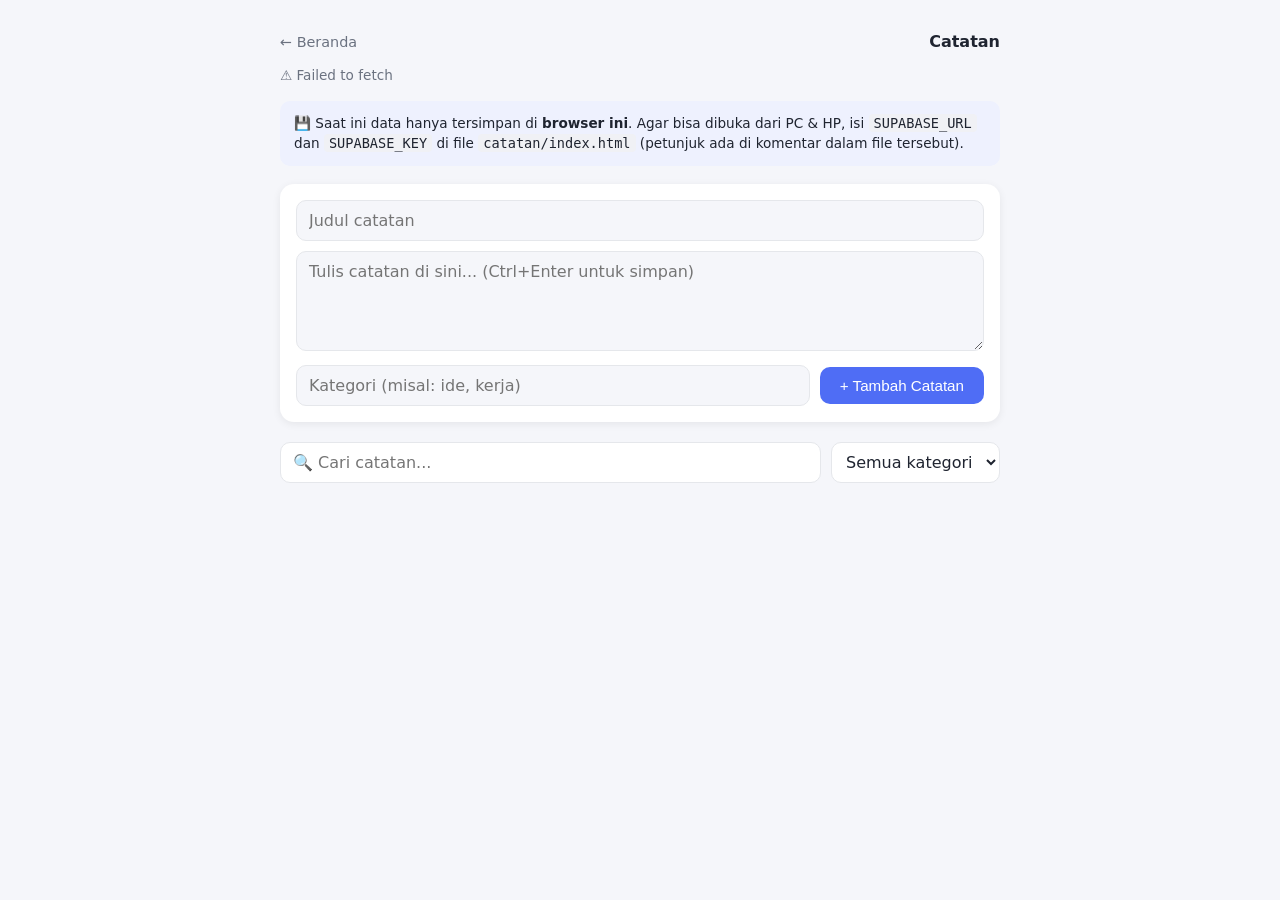
==== catatan/index.html @ 4d9b043c "Initial commit" ====
<!DOCTYPE html>
<html lang="id">
<head>
  <meta charset="UTF-8">
  <meta name="viewport" content="width=device-width, initial-scale=1.0">
  <title>Catatan</title>
  <style>
    :root {
      --bg: #f5f6fa; --card: #fff; --text: #1f2430; --muted: #6b7280;
      --accent: #4f6df5; --accent-soft: #eef1fe; --danger: #e5484d;
      --border: #e5e7eb; --chip: #f0f1f5;
    }
    @media (prefers-color-scheme: dark) {
      :root { --bg: #12141a; --card: #1c1f27; --text: #e8eaf0; --muted: #9aa1af;
        --accent: #7d93ff; --accent-soft: #232a45; --danger: #ff6369;
        --border: #2b2f3a; --chip: #262a34; }
    }
    * { box-sizing: border-box; margin: 0; padding: 0; }
    body {
      font-family: system-ui, sans-serif; background: var(--bg); color: var(--text);
      min-height: 100vh; padding: 32px 20px;
    }
    .wrap { max-width: 720px; margin: 0 auto; }
    .top { display: flex; justify-content: space-between; align-items: center; margin-bottom: 16px; }
    .top a { color: var(--muted); text-decoration: none; font-size: .9rem; }
    .subjudul { color: var(--muted); font-size: .85rem; margin-bottom: 18px; }

    .banner {
      background: var(--accent-soft); border-radius: 10px; padding: 12px 14px;
      font-size: .85rem; color: var(--text); margin-bottom: 18px; line-height: 1.5;
    }
    .banner.ok { display: none; }
    .banner code { background: var(--chip); border-radius: 4px; padding: 1px 5px; }

    form { background: var(--card); border-radius: 14px; padding: 16px;
      box-shadow: 0 2px 8px rgba(0,0,0,.07); margin-bottom: 20px; }
    input[type="text"], textarea {
      width: 100%; border: 1px solid var(--border); border-radius: 10px;
      padding: 10px 12px; font: inherit; background: var(--bg); color: var(--text);
    }
    textarea { min-height: 100px; resize: vertical; margin-top: 10px; }
    input:focus, textarea:focus { outline: 2px solid var(--accent); }
    .baris { display: flex; gap: 10px; align-items: center; margin-top: 10px; flex-wrap: wrap; }
    .baris input[type="text"] { flex: 1; min-width: 140px; }
    @media (max-width: 560px) {
      .baris input[type="text"] { flex-basis: 100%; }
      body { padding: 24px 14px; }
    }
    .tombol {
      border: none; background: var(--accent); color: #fff; padding: 10px 20px;
      border-radius: 10px; font-size: .95rem; cursor: pointer;
    }
    .tombol.batal { background: var(--chip); color: var(--text); }
    .tombol.bahaya { background: var(--danger); }

    .toolbar { display: flex; gap: 10px; margin-bottom: 14px; flex-wrap: wrap; }
    .toolbar input[type="search"] {
      flex: 1; min-width: 160px; border: 1px solid var(--border); border-radius: 10px;
      padding: 9px 12px; font: inherit; background: var(--card); color: var(--text);
    }
    .toolbar select {
      border: 1px solid var(--border); border-radius: 10px; padding: 9px 10px;
      font: inherit; background: var(--card); color: var(--text);
    }

    .chip {
      display: inline-block; background: var(--chip); color: var(--muted);
      border-radius: 999px; padding: 2px 10px; font-size: .75rem;
    }
    .chip.accent { background: var(--accent-soft); color: var(--accent); }

    .catatan {
      background: var(--card); border-radius: 14px; padding: 14px 16px;
      box-shadow: 0 2px 8px rgba(0,0,0,.07); margin-bottom: 12px;
    }
    .catatan.pinned { border: 1px solid var(--accent); }
    .kepala { display: flex; align-items: center; gap: 8px; margin-bottom: 6px; }
    .kepala h3 { flex: 1; font-size: 1rem; word-break: break-word; }
    .pin {
      border: none; background: none; cursor: pointer; font-size: 1.1rem;
      opacity: .45; padding: 2px 4px;
    }
    .pin.aktif { opacity: 1; }
    .isi { white-space: pre-wrap; word-break: break-word; font-size: .95rem; line-height: 1.5; }
    .kaki { display: flex; align-items: center; gap: 8px; margin-top: 10px; flex-wrap: wrap; }
    .kaki .tanggal { color: var(--muted); font-size: .75rem; flex: 1; }
    .aksi {
      border: none; background: var(--accent-soft); border-radius: 8px;
      padding: 4px 10px; cursor: pointer; font-size: .8rem; color: var(--text);
    }
    .aksi.hapus { color: var(--danger); }
    .kosong { color: var(--muted); text-align: center; margin-top: 24px; }
  </style>
</head>
<body>
  <div class="wrap">
    <div class="top"><a href="../">← Beranda</a><strong>Catatan</strong></div>
    <p class="subjudul" id="status">Memuat…</p>

    <div class="banner" id="banner">
      💾 Saat ini data hanya tersimpan di <b>browser ini</b>. Agar bisa dibuka dari PC &amp; HP,
      isi <code>SUPABASE_URL</code> dan <code>SUPABASE_KEY</code> di file
      <code>catatan/index.html</code> (petunjuk ada di komentar dalam file tersebut).
    </div>

    <form id="form" autocomplete="off">
      <input type="text" id="judul" placeholder="Judul catatan" maxlength="120">
      <textarea id="isi" placeholder="Tulis catatan di sini... (Ctrl+Enter untuk simpan)"></textarea>
      <div class="baris">
        <input type="text" id="kategori" placeholder="Kategori (misal: ide, kerja)" maxlength="40" list="daftar-kategori">
        <datalist id="daftar-kategori"></datalist>
        <button type="submit" class="tombol" id="btn-simpan">+ Tambah Catatan</button>
        <button type="button" class="tombol batal" id="btn-batal" hidden>Batal</button>
      </div>
    </form>

    <div class="toolbar">
      <input type="search" id="cari" placeholder="🔍 Cari catatan...">
      <select id="filter">
        <option value="">Semua kategori</option>
      </select>
    </div>

    <div id="daftar"></div>
  </div>

  <script>
    // ============================================================
    // MODE 1: localStorage (default) — data tersimpan di browser ini saja.
    // MODE 2: Supabase (opsional) — data tersimpan online, bisa diakses
    //         dari PC maupun HP di mana saja. Cara mengaktifkan:
    //         1. Daftar gratis di https://supabase.com, buat project
    //         2. Di SQL Editor Supabase, jalankan:
    //              create table catatan (
    //                id bigint generated always as identity primary key,
    //                judul text not null default '',
    //                isi text not null default '',
    //                kategori text not null default '',
    //                pinned boolean not null default false,
    //                created_at timestamptz not null default now(),
    //                updated_at timestamptz not null default now()
    //              );
    //              alter table catatan enable row level security;
    //              create policy "akses publik" on catatan
    //                for all using (true) with check (true);
    //         3. Ambil Project URL & anon key dari Settings > API,
    //            lalu isi SUPABASE_URL dan SUPABASE_KEY di bawah ini.
    //            (anon key aman dipakai di frontend karena tabel dilindungi
    //             RLS dengan policy di atas; jika ingin privat, hubungkan
    //             Supabase Auth terlebih dahulu.)
    // ============================================================
    const SUPABASE_URL = "https://vzsuyegzqudmywklvlaz.supabase.co";  // contoh: "https://xxxx.supabase.co"
    const SUPABASE_KEY = "eyJhbGciOiJIUzI1NiIsInR5cCI6IkpXVCJ9.eyJpc3MiOiJzdXBhYmFzZSIsInJlZiI6InZ6c3V5ZWd6cXVkbXl3a2x2bGF6Iiwicm9sZSI6ImFub24iLCJpYXQiOjE3ODgyMzc5NTAsImV4cCI6MjEwMzgxMzk1MH0.cGbhKIl5fYw_duVjzwoSVqbR8RpzVbxb6B2xYNUKu0g";  // anon public key

    const pakaiSupabase = SUPABASE_URL !== "" && SUPABASE_KEY !== "";
    const KUNCI_LOKAL = "catatan";

    let catatan = [];      // semua catatan
    let editId = null;     // id catatan yang sedang diedit (null = mode tambah)

    // ---------- Penyimpanan ----------
    async function muat() {
      if (pakaiSupabase) {
        const res = await fetch(`${SUPABASE_URL}/rest/v1/catatan?select=*&order=pinned.desc,updated_at.desc`, {
          headers: { apikey: SUPABASE_KEY, Authorization: `Bearer ${SUPABASE_KEY}` },
        });
        if (!res.ok) throw new Error("Gagal memuat dari Supabase: " + res.status);
        return res.json();
      }
      return JSON.parse(localStorage.getItem(KUNCI_LOKAL) || "[]");
    }

    async function buatCatatan(data) {
      if (pakaiSupabase) {
        await fetch(`${SUPABASE_URL}/rest/v1/catatan`, {
          method: "POST",
          headers: {
            apikey: SUPABASE_KEY, Authorization: `Bearer ${SUPABASE_KEY}`,
            "Content-Type": "application/json", Prefer: "return=minimal",
          },
          body: JSON.stringify(data),
        });
      } else {
        const semua = JSON.parse(localStorage.getItem(KUNCI_LOKAL) || "[]");
        semua.unshift({ id: Date.now(), pinned: false, ...data,
          created_at: new Date().toISOString(), updated_at: new Date().toISOString() });
        localStorage.setItem(KUNCI_LOKAL, JSON.stringify(semua));
      }
    }

    async function ubahCatatan(id, data) {
      if (pakaiSupabase) {
        await fetch(`${SUPABASE_URL}/rest/v1/catatan?id=eq.${id}`, {
          method: "PATCH",
          headers: {
            apikey: SUPABASE_KEY, Authorization: `Bearer ${SUPABASE_KEY}`,
            "Content-Type": "application/json", Prefer: "return=minimal",
          },
          body: JSON.stringify({ ...data, updated_at: new Date().toISOString() }),
        });
      } else {
        const semua = JSON.parse(localStorage.getItem(KUNCI_LOKAL) || "[]");
        const c = semua.find((x) => x.id === id);
        if (c) Object.assign(c, data);
        localStorage.setItem(KUNCI_LOKAL, JSON.stringify(semua));
      }
    }

    async function hapusCatatan(id) {
      if (pakaiSupabase) {
        await fetch(`${SUPABASE_URL}/rest/v1/catatan?id=eq.${id}`, {
          method: "DELETE",
          headers: { apikey: SUPABASE_KEY, Authorization: `Bearer ${SUPABASE_KEY}` },
        });
      } else {
        const semua = JSON.parse(localStorage.getItem(KUNCI_LOKAL) || "[]");
        localStorage.setItem(KUNCI_LOKAL, JSON.stringify(semua.filter((x) => x.id !== id)));
      }
    }

    // ---------- Tampilan ----------
    const $ = (id) => document.getElementById(id);
    const lolos = (c) => {
      const q = $("cari").value.trim().toLowerCase();
      const f = $("filter").value;
      const cocokQ = !q || (c.judul || "").toLowerCase().includes(q) || (c.isi || "").toLowerCase().includes(q);
      return cocokQ && (!f || c.kategori === f);
    };
    const tanggal = (iso) => {
      if (!iso) return "";
      try { return new Date(iso).toLocaleString("id-ID", { dateStyle: "medium", timeStyle: "short" }); }
      catch { return ""; }
    };

    function render() {
      const daftar = $("daftar");
      daftar.innerHTML = "";
      const tampil = catatan.filter(lolos)
        .sort((a, b) => (b.pinned - a.pinned) || new Date(b.updated_at || b.created_at || 0) - new Date(a.updated_at || a.created_at || 0));

      // daftar kategori untuk filter & saran input
      const kategori = [...new Set(catatan.map((c) => c.kategori).filter(Boolean))].sort();
      const filter = $("filter");
      const terpilih = filter.value;
      filter.innerHTML = '<option value="">Semua kategori</option>' +
        kategori.map((k) => `<option${k === terpilih ? " selected" : ""}>${k}</option>`).join("");
      $("daftar-kategori").innerHTML = kategori.map((k) => `<option value="${k}">`).join("");

      if (tampil.length === 0) {
        daftar.innerHTML = `<p class="kosong">${catatan.length === 0 ? "Belum ada catatan." : "Tidak ada catatan yang cocok."}</p>`;
        return;
      }

      tampil.forEach((c) => {
        const div = document.createElement("div");
        div.className = "catatan" + (c.pinned ? " pinned" : "");

        const kepala = document.createElement("div");
        kepala.className = "kepala";
        const h3 = document.createElement("h3");
        h3.textContent = c.judul || "(tanpa judul)";
        const pin = document.createElement("button");
        pin.className = "pin" + (c.pinned ? " aktif" : "");
        pin.title = c.pinned ? "Lepas pin" : "Pin catatan";
        pin.textContent = c.pinned ? "📌" : "📍";
        pin.onclick = () => aksiPin(c);
        kepala.append(h3, pin);

        const isi = document.createElement("p");
        isi.className = "isi";
        isi.textContent = c.isi;

        const kaki = document.createElement("div");
        kaki.className = "kaki";
        if (c.kategori) {
          const chip = document.createElement("span");
          chip.className = "chip accent";
          chip.textContent = c.kategori;
          kaki.appendChild(chip);
        }
        const tgl = document.createElement("span");
        tgl.className = "tanggal";
        tgl.textContent = tanggal(c.updated_at || c.created_at);
        const btnEdit = document.createElement("button");
        btnEdit.className = "aksi";
        btnEdit.textContent = "Edit";
        btnEdit.onclick = () => mulaiEdit(c);
        const btnHapus = document.createElement("button");
        btnHapus.className = "aksi hapus";
        btnHapus.textContent = "Hapus";
        btnHapus.onclick = () => aksiHapus(c);
        kaki.append(tgl, btnEdit, btnHapus);

        div.append(kepala, isi, kaki);
        daftar.appendChild(div);
      });
    }

    async function segarkan() {
      try {
        catatan = await muat();
        $("status").textContent = pakaiSupabase
          ? `☁️ Tersimpan online (Supabase) — ${catatan.length} catatan`
          : `💾 Tersimpan di browser ini — ${catatan.length} catatan`;
        $("banner").classList.toggle("ok", pakaiSupabase);
        render();
      } catch (e) {
        $("status").textContent = "⚠️ " + e.message;
      }
    }

    // ---------- Aksi ----------
    async function simpanForm(e) {
      e.preventDefault();
      const judul = $("judul").value.trim();
      const isi = $("isi").value.trim();
      const kategori = $("kategori").value.trim();
      if (!judul && !isi) return;
      const data = { judul, isi, kategori };
      if (editId !== null) {
        await ubahCatatan(editId, data);
        batalEdit();
      } else {
        await buatCatatan(data);
        $("form").reset();
      }
      segarkan();
    }

    function mulaiEdit(c) {
      editId = c.id;
      $("judul").value = c.judul || "";
      $("isi").value = c.isi || "";
      $("kategori").value = c.kategori || "";
      $("btn-simpan").textContent = "Simpan Perubahan";
      $("btn-batal").hidden = false;
      $("judul").focus();
      window.scrollTo({ top: 0, behavior: "smooth" });
    }

    function batalEdit() {
      editId = null;
      $("form").reset();
      $("btn-simpan").textContent = "+ Tambah Catatan";
      $("btn-batal").hidden = true;
    }

    async function aksiHapus(c) {
      const nama = c.judul || (c.isi || "").slice(0, 30) || "(tanpa judul)";
      if (!confirm(`Hapus catatan "${nama}"?`)) return;
      if (editId === c.id) batalEdit();
      await hapusCatatan(c.id);
      segarkan();
    }

    async function aksiPin(c) {
      await ubahCatatan(c.id, { pinned: !c.pinned });
      segarkan();
    }

    // ---------- Event ----------
    $("form").addEventListener("submit", simpanForm);
    $("btn-batal").addEventListener("click", batalEdit);
    $("cari").addEventListener("input", render);
    $("filter").addEventListener("change", render);
    $("isi").addEventListener("keydown", (e) => {
      if (e.ctrlKey && e.key === "Enter") $("form").requestSubmit();
    });

    segarkan();
  </script>
</body>
</html>
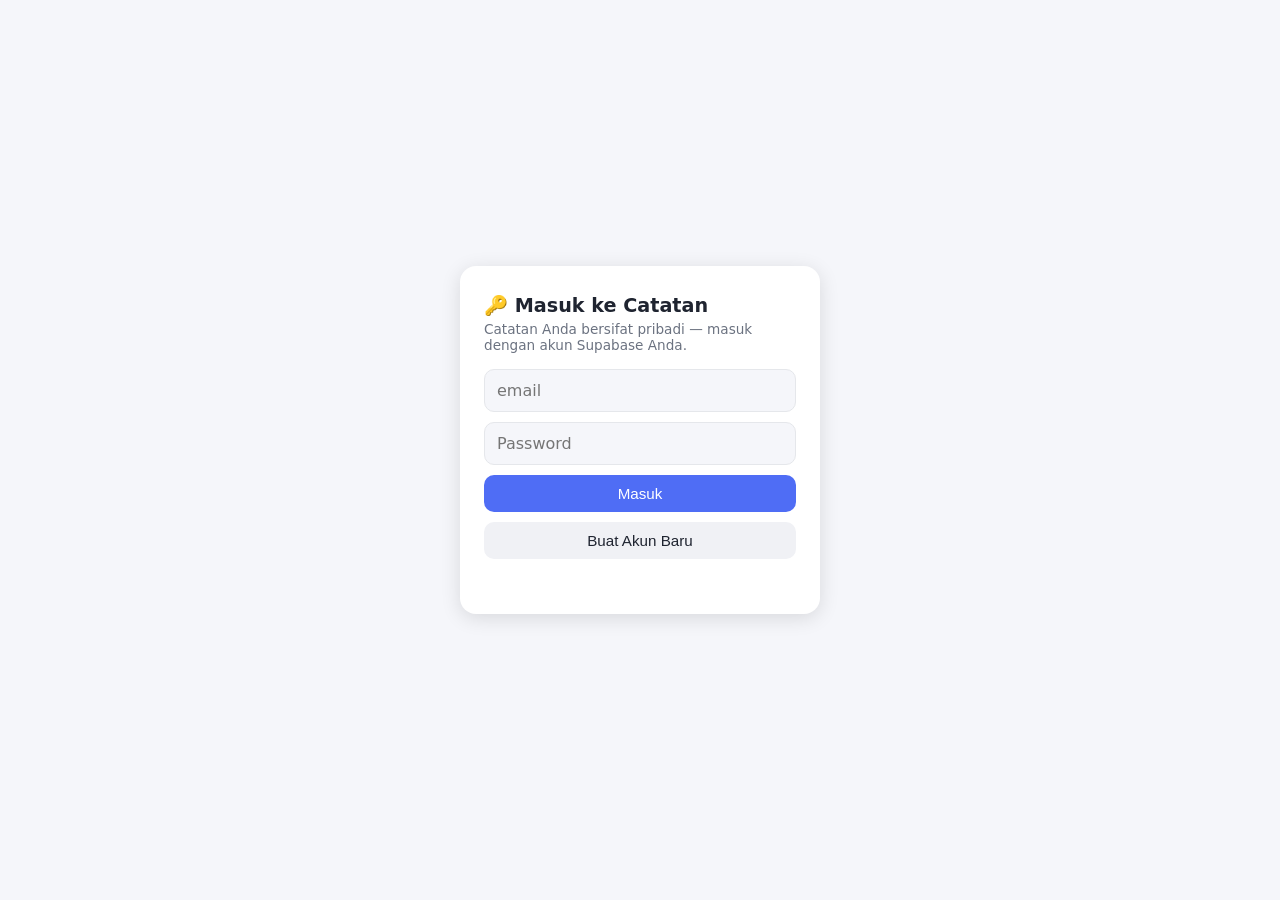
==== commit a5efa3a6: "update" ====
--- a/catatan/index.html
+++ b/catatan/index.html
@@ -90,11 +90,55 @@
     }
     .aksi.hapus { color: var(--danger); }
     .kosong { color: var(--muted); text-align: center; margin-top: 24px; }
+
+    /* ---------- Login ---------- */
+    .login-overlay {
+      position: fixed; inset: 0; background: var(--bg); z-index: 10;
+      display: flex; align-items: center; justify-content: center; padding: 20px;
+    }
+    .login-overlay[hidden] { display: none; }
+    .login-box {
+      background: var(--card); border-radius: 16px; padding: 28px 24px;
+      box-shadow: 0 4px 20px rgba(0,0,0,.12); width: 100%; max-width: 360px;
+    }
+    .login-box h2 { font-size: 1.2rem; margin-bottom: 4px; }
+    .login-box .ket { color: var(--muted); font-size: .85rem; margin-bottom: 16px; }
+    .login-box input {
+      width: 100%; border: 1px solid var(--border); border-radius: 10px;
+      padding: 11px 12px; font: inherit; background: var(--bg); color: var(--text);
+      margin-bottom: 10px;
+    }
+    .login-box input:focus { outline: 2px solid var(--accent); }
+    .login-box .tombol { width: 100%; margin-bottom: 10px; }
+    .pesan { font-size: .85rem; min-height: 1.2em; }
+    .pesan.salah { color: var(--danger); }
+    .pesan.ok { color: var(--accent); }
+    .user-info { display: flex; align-items: center; gap: 8px; font-size: .8rem; color: var(--muted); }
+    .user-info button {
+      border: none; background: var(--chip); color: var(--text);
+      border-radius: 8px; padding: 4px 10px; cursor: pointer; font-size: .8rem;
+    }
   </style>
 </head>
 <body>
+  <div class="login-overlay" id="layar-login" hidden>
+    <form class="login-box" id="form-login" autocomplete="on">
+      <h2>🔑 Masuk ke Catatan</h2>
+      <p class="ket">Catatan Anda bersifat pribadi — masuk dengan akun Supabase Anda.</p>
+      <input type="email" id="email" placeholder="email" required>
+      <input type="password" id="password" placeholder="Password" required minlength="6">
+      <button type="submit" class="tombol" id="btn-masuk">Masuk</button>
+      <button type="button" class="tombol batal" id="btn-daftar">Buat Akun Baru</button>
+      <p class="pesan" id="pesan-login"></p>
+    </form>
+  </div>
+
   <div class="wrap">
     <div class="top"><a href="../">← Beranda</a><strong>Catatan</strong></div>
+    <div class="user-info" id="user-info" hidden>
+      <span id="user-email"></span>
+      <button id="btn-keluar">Keluar</button>
+    </div>
     <p class="subjudul" id="status">Memuat…</p>
 
     <div class="banner" id="banner">
@@ -141,8 +185,8 @@
     //                updated_at timestamptz not null default now()
     //              );
     //              alter table catatan enable row level security;
-    //              create policy "akses publik" on catatan
-    //                for all using (true) with check (true);
+    //              create policy "khusus user login" on catatan
+    //                for all to authenticated using (true) with check (true);
     //         3. Ambil Project URL & anon key dari Settings > API,
     //            lalu isi SUPABASE_URL dan SUPABASE_KEY di bawah ini.
     //            (anon key aman dipakai di frontend karena tabel dilindungi
@@ -154,6 +198,103 @@
 
     const pakaiSupabase = SUPABASE_URL !== "" && SUPABASE_KEY !== "";
     const KUNCI_LOKAL = "catatan";
+    const KUNCI_SESI = "catatan_sesi";
+
+    // ---------- Autentikasi (Supabase Auth) ----------
+    // Tabel `catatan` dilindungi RLS "khusus user login", jadi semua permintaan
+    // data wajib membawa access_token dari sesi login (email + password).
+    let sesi = JSON.parse(localStorage.getItem(KUNCI_SESI) || "null");
+
+    const headersData = () => ({
+      apikey: SUPABASE_KEY,
+      Authorization: `Bearer ${sesi.access_token}`,
+      "Content-Type": "application/json",
+      Prefer: "return=minimal",
+    });
+
+    async function perbaruiToken() {
+      const res = await fetch(`${SUPABASE_URL}/auth/v1/token?grant_type=refresh_token`, {
+        method: "POST",
+        headers: { apikey: SUPABASE_KEY, "Content-Type": "application/json" },
+        body: JSON.stringify({ refresh_token: sesi.refresh_token }),
+      });
+      if (!res.ok) throw new Error("Sesi berakhir");
+      simpanSesi(await res.json());
+    }
+
+    async function apiData(url, opsi = {}) {
+      // coba kirim; kalau token kedaluwarsa (401), segarkan sekali lalu ulangi
+      const kirim = () => fetch(url, { ...opsi, headers: headersData() });
+      let res = await kirim();
+      if (res.status === 401 && sesi.refresh_token) {
+        await perbaruiToken();
+        res = await kirim();
+      }
+      return res;
+    }
+
+    function simpanSesi(s) {
+      sesi = s;
+      localStorage.setItem(KUNCI_SESI, JSON.stringify({
+        access_token: s.access_token,
+        refresh_token: s.refresh_token,
+        user: s.user,
+      }));
+    }
+
+    function pesanSalah(data) {
+      const inggris = data.error_description || data.msg || "";
+      const terjemahan = {
+        "Email not confirmed": "Email belum dikonfirmasi. Buka dashboard Supabase → Authentication → Users → titik tiga (⋮) → Confirm user (lihat README).",
+        "Invalid login credentials": "Email atau password salah.",
+        "User already registered": "Email sudah terdaftar — silakan masuk.",
+        "Password should be at least 6 characters": "Password minimal 6 karakter.",
+        "Email address is invalid": "Format email tidak valid.",
+      };
+      return terjemahan[inggris] || inggris || "Terjadi kesalahan, coba lagi.";
+    }
+
+    async function masuk() {
+      const email = $("email").value.trim();
+      const password = $("password").value;
+      const res = await fetch(`${SUPABASE_URL}/auth/v1/token?grant_type=password`, {
+        method: "POST",
+        headers: { apikey: SUPABASE_KEY, "Content-Type": "application/json" },
+        body: JSON.stringify({ email, password }),
+      });
+      const data = await res.json();
+      if (!res.ok) throw new Error(pesanSalah(data));
+      simpanSesi(data);
+    }
+
+    async function daftar() {
+      const email = $("email").value.trim();
+      const password = $("password").value;
+      const res = await fetch(`${SUPABASE_URL}/auth/v1/signup`, {
+        method: "POST",
+        headers: { apikey: SUPABASE_KEY, "Content-Type": "application/json" },
+        body: JSON.stringify({ email, password }),
+      });
+      const data = await res.json();
+      if (!res.ok) throw new Error(pesanSalah(data));
+      if (data.access_token) { simpanSesi(data); return; }
+      // Supabase menunggu konfirmasi email — konfirmasi manual lewat dashboard:
+      // Authentication > Users > titik tiga (⋮) > Confirm user (atau matikan
+      // "Confirm email" di Authentication > Providers > Email).
+      throw new Error("Akun sudah dibuat, tapi menunggu konfirmasi email. Buka dashboard Supabase → Authentication → Users → titik tiga (⋮) → Confirm user (lihat README).");
+    }
+
+    async function keluar() {
+      try {
+        await fetch(`${SUPABASE_URL}/auth/v1/logout`, {
+          method: "POST",
+          headers: { apikey: SUPABASE_KEY, Authorization: `Bearer ${sesi.access_token}` },
+        });
+      } catch {}
+      localStorage.removeItem(KUNCI_SESI);
+      sesi = null;
+      tampilkanLogin();
+    }
 
     let catatan = [];      // semua catatan
     let editId = null;     // id catatan yang sedang diedit (null = mode tambah)
@@ -161,9 +302,7 @@
     // ---------- Penyimpanan ----------
     async function muat() {
       if (pakaiSupabase) {
-        const res = await fetch(`${SUPABASE_URL}/rest/v1/catatan?select=*&order=pinned.desc,updated_at.desc`, {
-          headers: { apikey: SUPABASE_KEY, Authorization: `Bearer ${SUPABASE_KEY}` },
-        });
+        const res = await apiData(`${SUPABASE_URL}/rest/v1/catatan?select=*&order=pinned.desc,updated_at.desc`);
         if (!res.ok) throw new Error("Gagal memuat dari Supabase: " + res.status);
         return res.json();
       }
@@ -172,12 +311,9 @@
 
     async function buatCatatan(data) {
       if (pakaiSupabase) {
-        await fetch(`${SUPABASE_URL}/rest/v1/catatan`, {
+        await apiData(`${SUPABASE_URL}/rest/v1/catatan`, {
           method: "POST",
-          headers: {
-            apikey: SUPABASE_KEY, Authorization: `Bearer ${SUPABASE_KEY}`,
-            "Content-Type": "application/json", Prefer: "return=minimal",
-          },
+          headers: headersData(),
           body: JSON.stringify(data),
         });
       } else {
@@ -190,12 +326,9 @@
 
     async function ubahCatatan(id, data) {
       if (pakaiSupabase) {
-        await fetch(`${SUPABASE_URL}/rest/v1/catatan?id=eq.${id}`, {
+        await apiData(`${SUPABASE_URL}/rest/v1/catatan?id=eq.${id}`, {
           method: "PATCH",
-          headers: {
-            apikey: SUPABASE_KEY, Authorization: `Bearer ${SUPABASE_KEY}`,
-            "Content-Type": "application/json", Prefer: "return=minimal",
-          },
+          headers: headersData(),
           body: JSON.stringify({ ...data, updated_at: new Date().toISOString() }),
         });
       } else {
@@ -208,9 +341,9 @@
 
     async function hapusCatatan(id) {
       if (pakaiSupabase) {
-        await fetch(`${SUPABASE_URL}/rest/v1/catatan?id=eq.${id}`, {
+        await apiData(`${SUPABASE_URL}/rest/v1/catatan?id=eq.${id}`, {
           method: "DELETE",
-          headers: { apikey: SUPABASE_KEY, Authorization: `Bearer ${SUPABASE_KEY}` },
+          headers: headersData(),
         });
       } else {
         const semua = JSON.parse(localStorage.getItem(KUNCI_LOKAL) || "[]");
@@ -296,8 +429,22 @@
       });
     }
 
+    function tampilkanLogin() {
+      $("layar-login").hidden = false;
+      $("user-info").hidden = true;
+      $("status").textContent = "🔐 Silakan masuk untuk melihat catatan Anda.";
+    }
+
+    function tampilkanAplikasi() {
+      $("layar-login").hidden = true;
+      $("user-info").hidden = false;
+      $("user-email").textContent = (sesi.user && sesi.user.email) || "";
+    }
+
     async function segarkan() {
+      if (pakaiSupabase && !sesi) { tampilkanLogin(); return; }
       try {
+        if (pakaiSupabase) tampilkanAplikasi();
         catatan = await muat();
         $("status").textContent = pakaiSupabase
           ? `☁️ Tersimpan online (Supabase) — ${catatan.length} catatan`
@@ -305,6 +452,11 @@
         $("banner").classList.toggle("ok", pakaiSupabase);
         render();
       } catch (e) {
+        if (String(e.message).includes("Sesi berakhir")) {
+          localStorage.removeItem(KUNCI_SESI); sesi = null;
+          tampilkanLogin();
+          return;
+        }
         $("status").textContent = "⚠️ " + e.message;
       }
     }
@@ -367,6 +519,42 @@
       if (e.ctrlKey && e.key === "Enter") $("form").requestSubmit();
     });
 
+    $("form-login").addEventListener("submit", async (e) => {
+      e.preventDefault();
+      const pesan = $("pesan-login");
+      pesan.className = "pesan";
+      pesan.textContent = "Memproses…";
+      $("btn-masuk").disabled = true;
+      try {
+        await masuk();
+        pesan.textContent = "";
+        segarkan();
+      } catch (err) {
+        pesan.className = "pesan salah";
+        pesan.textContent = err.message;
+      }
+      $("btn-masuk").disabled = false;
+    });
+
+    $("btn-daftar").addEventListener("click", async () => {
+      const pesan = $("pesan-login");
+      pesan.className = "pesan";
+      pesan.textContent = "Memproses…";
+      $("btn-daftar").disabled = true;
+      try {
+        await daftar();
+        pesan.className = "pesan ok";
+        pesan.textContent = "";
+        segarkan();
+      } catch (err) {
+        pesan.className = "pesan salah";
+        pesan.textContent = err.message;
+      }
+      $("btn-daftar").disabled = false;
+    });
+
+    $("btn-keluar").addEventListener("click", keluar);
+
     segarkan();
   </script>
 </body>
